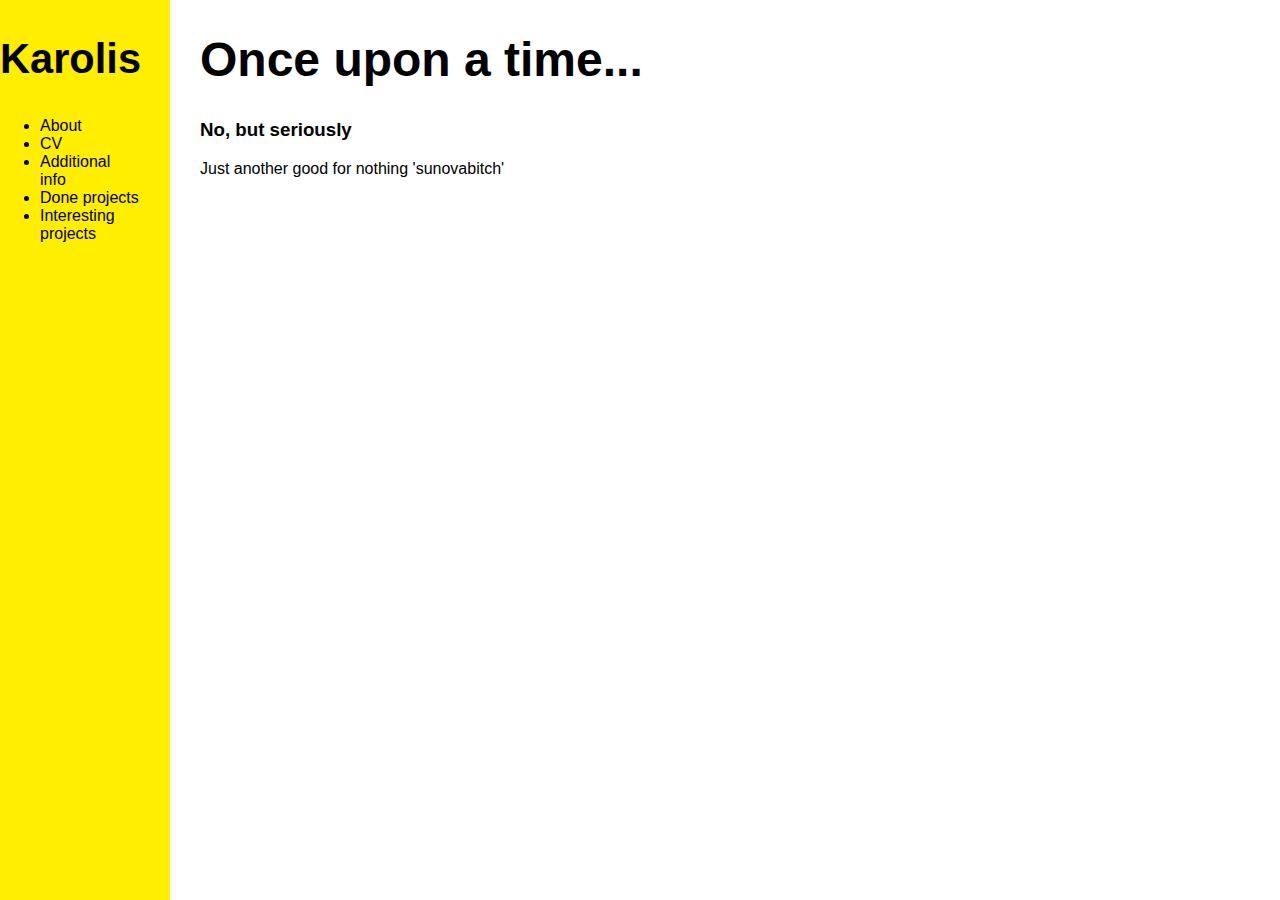
==== bio.html @ 9141fad6 "n" ====
<!DOCTYPE html>
<html>
<head>
  <title>About me</title>
  <meta charset="utf-8"/>
  <link type="text/css" rel="stylesheet" href="main.css"/>
</head>
<body>
  <div class="container">
    <div class="nav">
  <h2>Karolis</h2>
  <ul>
  	<li>About<a></a></li>
  	<li>CV</li>
  	<li>Additional info</li>
  	<li>Done projects</li>
	<li>Interesting projects </li>
  </ul>
      </div>
    <div class="main">
  <h1>Once upon a time...</h1>
  <h3>No, but seriously</h3>
  <p>Just another good for nothing 'sunovabitch'</p>

    </div>
    </div>
</body>
</html>
---- main.css ----
html, body {
  font-family: sans-serif;
  margin: 0;
  width: 100%;
  height: 100%;
}

h1 {
  font-size: 48px;
}

p {
  max-width: 65%;
  min-width: 500px;
}

h2 {
  text-align: center;
  font-size: 2.6rem;
}

div {
  padding-right: 30px;
  height: 100%;
  width: 100%;
}

video {
  background-color: #000000;
  border: 2px solid black;
}

.container {
  display: flex;
}

.main {
  padding-left: 30px;
  min-width: 75%;
}

.nav {
  background-color: #FFEE00;
  max-width: 25%;
  min-width: 140px;
  flex: 1;
}

.nav h1 {
  padding-left: 20px;
}

.links {
	text-decoration: none
}
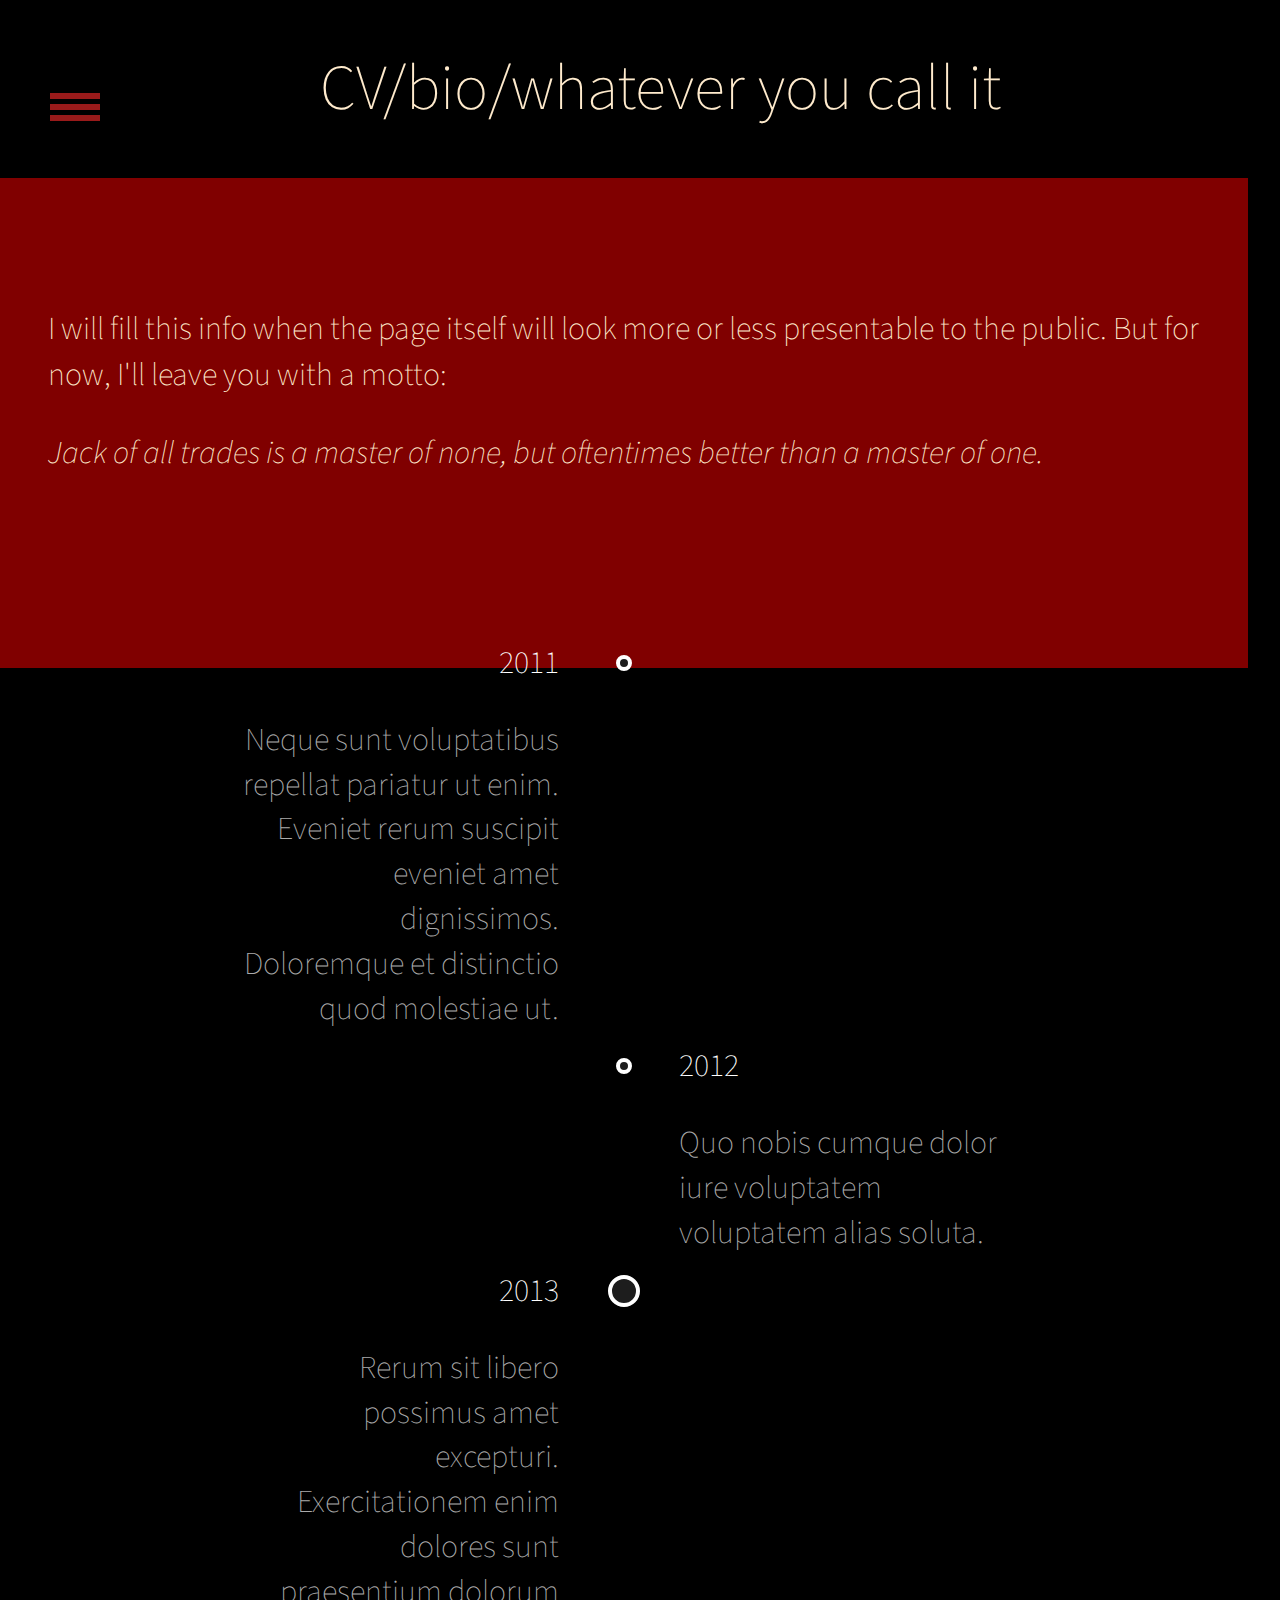
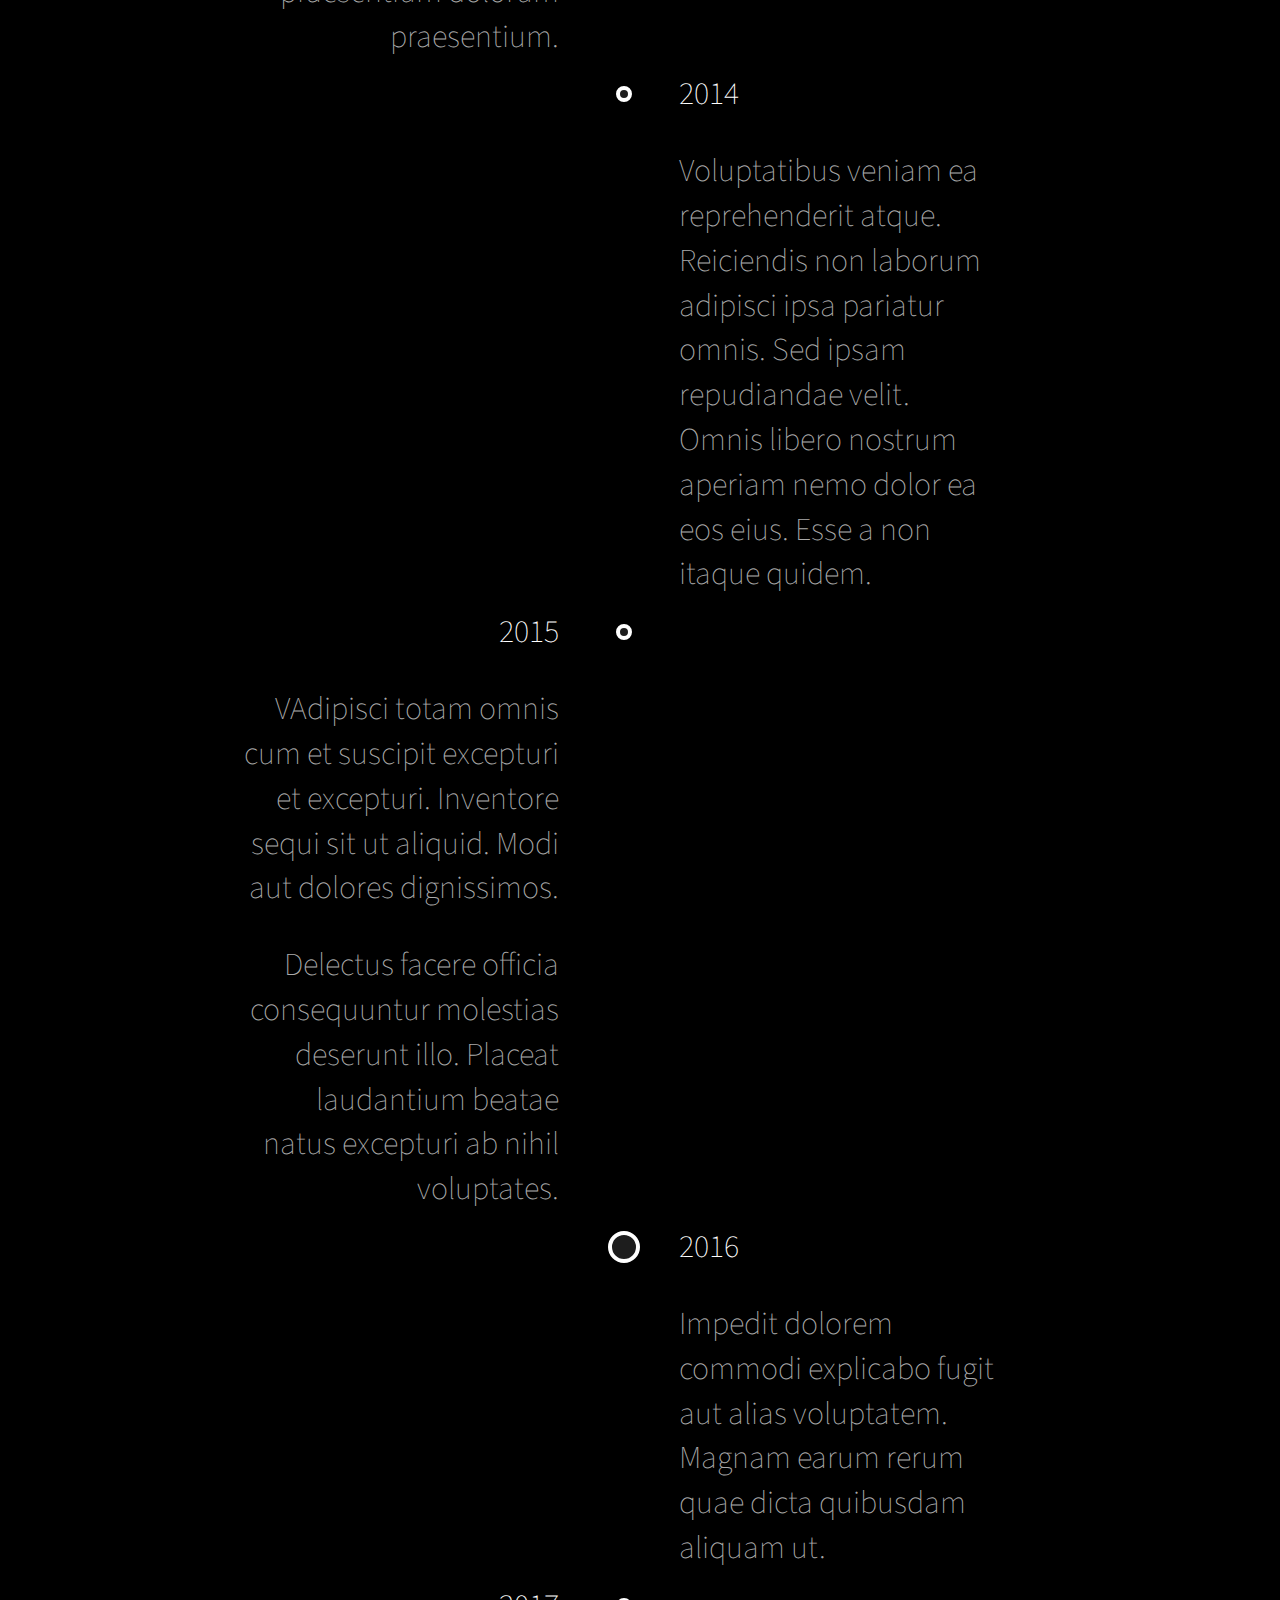
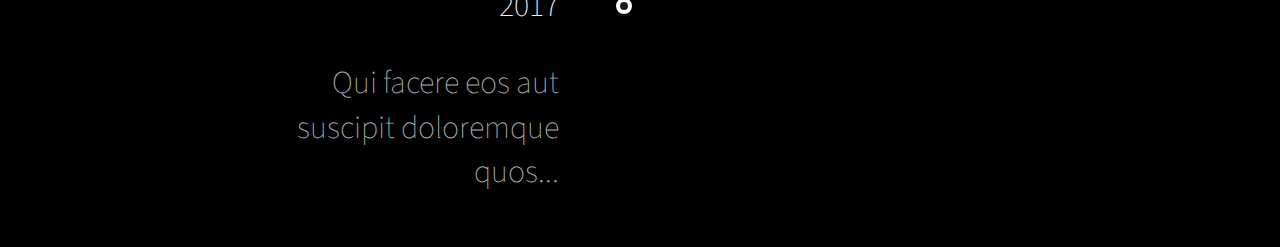
==== commit 59f0bd2c: "added twit" ====
--- a/bio.html
+++ b/bio.html
@@ -1,28 +1,75 @@
 <!DOCTYPE html>
 <html>
-<head>
-  <title>About me</title>
-  <meta charset="utf-8"/>
-  <link type="text/css" rel="stylesheet" href="main.css"/>
-</head>
+	<head>
+		<link href="https://fonts.googleapis.com/css?family=Source+Sans+Pro" rel="stylesheet"> 
+		<link href="http://www.levien.com/type/myfonts/Inconsolata.sfd" rel="stylesheet"> 
+		<link type="text/css" rel="stylesheet" href="main.css"/>
+		<script type="text/javascript" src="https://code.jquery.com/jquery-3.2.1.js"></script>
+		<script src="script.js"></script>
+	</head>
 <body>
-  <div class="container">
-    <div class="nav">
-  <h2>Karolis</h2>
-  <ul>
-  	<li>About<a></a></li>
-  	<li>CV</li>
-  	<li>Additional info</li>
-  	<li>Done projects</li>
-	<li>Interesting projects </li>
-  </ul>
-      </div>
-    <div class="main">
-  <h1>Once upon a time...</h1>
-  <h3>No, but seriously</h3>
-  <p>Just another good for nothing 'sunovabitch'</p>
-
+	<div class='hamburger'>
+		<div class='line'></div>
+		<div class='line'></div>
+		<div class='line'></div>
+	</div>
+	<div class='menu'>
+		<div class='menu-item' onclick="location.href='index.html';">Home</div>
+		<div class='menu-item' onclick="location.href='bio.html';">About me</div>
+		<div class='menu-item' onclick="location.href='projects.html';">Done projects</div>
+		<div class='menu-item' onclick="location.href='contacts.html';">Contacts</div>
+	</div>
+		<h1 class="galva">CV/bio/whatever you call it</h1>
+	<section>
+	<p>I will fill this info when the page itself will look more or less presentable to the public. But for now, I'll leave you with a motto:</p>
+	<cite>Jack of all trades is a master of none, but oftentimes better than a master of one.</cite>
+	</section>
+	<section class="linija">
+	<div class="entries">
+  <div class="entry">
+    <div class="title">2011</div>
+    <div class="body">
+      <p>Neque sunt voluptatibus repellat pariatur ut enim. Eveniet rerum suscipit eveniet amet dignissimos. Doloremque et distinctio quod molestiae ut.</p>
     </div>
+  </div>
+  <div class="entry">
+    <div class="title">2012</div>
+    <div class="body">
+      <p>Quo nobis cumque dolor iure voluptatem voluptatem alias soluta.</p>
     </div>
+  </div>
+  <div class="entry">
+    <div class="title big">2013</div>
+    <div class="body">
+      <p>Rerum sit libero possimus amet excepturi. Exercitationem enim dolores sunt praesentium dolorum praesentium.</p>
+    </div>
+  </div>
+  <div class="entry">
+    <div class="title">2014</div>
+    <div class="body">
+      <p>Voluptatibus veniam ea reprehenderit atque. Reiciendis non laborum adipisci ipsa pariatur omnis. Sed ipsam repudiandae velit. Omnis libero nostrum aperiam nemo dolor ea eos eius. Esse a non itaque quidem.</p>
+    </div>
+  </div>
+  <div class="entry">
+    <div class="title">2015</div>
+    <div class="body">
+      <p>VAdipisci totam omnis cum et suscipit excepturi et excepturi. Inventore sequi sit ut aliquid. Modi aut dolores dignissimos.</p>
+      <p>Delectus facere officia consequuntur molestias deserunt illo. Placeat laudantium beatae natus excepturi ab nihil voluptates.</p>
+    </div>
+  </div>
+  <div class="entry">
+    <div class="title big">2016</div>
+    <div class="body">
+      <p>Impedit dolorem commodi explicabo fugit aut alias voluptatem. Magnam earum rerum quae dicta quibusdam aliquam ut.</p>
+    </div>
+  </div>
+  <div class="entry">
+    <div class="title">2017</div>
+    <div class="body">
+      <p>Qui facere eos aut suscipit doloremque quos...</p>
+    </div>
+  </div>
+</div>
+	</section>
 </body>
 </html>
--- a/main.css
+++ b/main.css
@@ -1,57 +1,546 @@
-html, body {
-  font-family: sans-serif;
+body {
+  background: Black;
+  color: BlanchedAlmond ;
   margin: 0;
+  padding: 0;
+  height: 100%;
+  width: 100%;
+  font-family: 'Source Sans Pro','Calibri';
+  font-weight: 100;
+  font-size: 2rem;
+  min-height: 100vh;
+  margin: 0;
+}
+
+h1, h5 {
+	font-weight: 100;
+}
+.galva {
+	color: BlanchedAlmond;
+	margin-left: 320px;
+}
+
+.pvz {
+	color: Tomato;
+	font-family: 'Lucida Console';
+	font-size: 1 rem;
+	width: 90vw;
+}
+
+a {
+	text-decoration: none;
+	cursor: pointer;
+	color:BlanchedAlmond;
+}
+
+
+section {
+  background: Maroon;
+  padding: 3rem;
+  padding-top: 6rem;
+  position: relative;
+  width: 90vw;
+  clear: both;
+  display: block;
+}
+
+.hamburger {
+  position: absolute;
+  margin: 50px;
+  z-index: 2;
+  cursor: pointer;
+}
+
+.line {
+  width: 50px;
+  height: 6px;
+  background: #991a1a;
+  margin-bottom: 5px;
+}
+
+.menu {
+  width: 320px;
+  height: 100%;
+  background: Maroon;
+  position: absolute;
+  top: 0;
+  left: -320px;
+  transition: left .5s;
+  z-index:1000;
+   color=BlanchedAlmond;
+}
+
+.menu-item:first-child {
+  margin-top: 180px;
+}
+
+.menu--open {
+  left: 0;
+}
+
+.menu-item {
+  color: BlanchedAlmond;
+  width: 100%;
+  padding: 1rem 3rem;
+  box-sizing: border-box;
+  color=BlanchedAlmond;
+}
+
+.menu-item:hover {
+	background: BlanchedAlmond;
+	cursor: pointer;
+	color:Maroon;
+}
+
+.wrap
+{
+  margin:50px auto 0 auto;
+  width:100%;
+  display:flex;
+  align-items:space-around;
+  max-width:1200px;
+}
+.tile
+{
+  width:380px;
+  height:380px;
+  margin:10px;
+  background-color:#99aeff;
+  display:inline-block;
+  background-size:cover;
+  position: relative;
+  cursor:pointer;
+  transition: all 0.4s ease-out;
+  box-shadow: 0px 35px 77px -17px rgba(0,0,0,0.44);
+  overflow:hidden;
+  color:white;
+  font-family:'Source Sans Pro','Calibri';
+  
+}
+.tile img
+{
+  height:100%;
+  width:100%;
+  position:absolute;
+  top:0;
+  left:0;
+  z-index:0;
+  transition: all 0.4s ease-out;
+}
+.tile .text
+{
+/*   z-index:99; */
+  position:absolute;
+  padding:30px;
+  height:calc(100% - 60px);
+}
+.tile h1
+{
+	font-size:60px;
+  font-weight:100;
+  margin:0;
+  text-shadow: 2px 2px 10px rgba(0,0,0,0.3);
+	color:BlanchedAlmond;
+}
+.tile h2
+{
+  font-weight:100;
+  margin:20px 0 0 0;
+  font-style:italic;
+   transform: translateX(200px);
+}
+.tile p
+{
+	font-size:30px;
+  font-weight:100;
+  margin:10px 0 0 0;
+  line-height: 25px;
+/*   opacity:0; */
+  transform: translateX(-200px);
+  transition-delay: 0.2s;
+	color:BlanchedAlmond;
+}
+.animate-text
+{
+  opacity:0;
+  transition: all 0.6s ease-in-out;
+}
+.tile:hover
+{
+  background-color:Maroon; 
+box-shadow: 0px 35px 77px -17px rgba(0,0,0,0.64);
+  transform:scale(1.05);
+}
+.tile:hover img
+{
+  opacity: 0.2;
+}
+.tile:hover .animate-text
+{
+  transform:translateX(0);
+  opacity:1;
+}
+
+.tile:
+.dots
+{
+  position:absolute;
+  bottom:20px;
+  right:30px;
+  margin: 0 auto;
+  width:30px;
+  height:30px;
+  color:currentColor;
+  display:flex;
+  flex-direction:column;
+  align-items:center;
+  justify-content:space-around;
+  
+}
+
+.dots span
+{
+    width: 5px;
+    height:5px;
+    background-color: currentColor;
+    border-radius: 50%;
+    display:block;
+  opacity:0;
+  transition: transform 0.4s ease-out, opacity 0.5s ease;
+  transform: translateY(30px);
+ 
+}
+
+.tile:hover span
+{
+  opacity:1;
+  transform:translateY(0px);
+}
+
+.dots span:nth-child(1)
+{
+   transition-delay: 0.05s;
+}
+.dots span:nth-child(2)
+{
+   transition-delay: 0.1s;
+}
+.dots span:nth-child(3)
+{
+   transition-delay: 0.15s;
+}
+
+.tab-wrap {
+    width: 100%;
+    margin-left: 0%;
+    position: relative;
+    display: -webkit-box;
+    display: -ms-flexbox;
+    display: flex;
+    top: -106px;
+}
+
+
+
+
+
+input[type="radio"][name="tabs"] {
+    position: absolute;
+    z-index: -1;
+}
+
+input[type="radio"][name="tabs"]:checked + .tab-label-content label {
+    color: Tomato;
+}
+
+input[type="radio"][name="tabs"]:checked + .tab-label-content .tab-content {
+    display: block;
+}
+
+input[type="radio"][name="tabs"]:nth-of-type(1):checked ~ .slide {
+    left: calc((100% / 4) * 0);
+}
+
+input[type="radio"][name="tabs"]:nth-of-type(2):checked ~ .slide {
+    left: calc((100% / 4) * 1);
+}
+
+input[type="radio"][name="tabs"]:nth-of-type(3):checked ~ .slide {
+    left: calc((100% / 4) * 2);
+}
+
+input[type="radio"][name="tabs"]:nth-of-type(4):checked ~ .slide {
+    left: calc((100% / 4) * 3);
+}
+
+input[type="radio"][name="tabs"]:first-of-type:checked ~ .slide {
+    left: 0;
+}
+
+label {
+    cursor: pointer;
+    color: Maroon;
+    background-color: BlanchedAlmond;
+    box-sizing: border-box;
+    display: -webkit-inline-box;
+    display: -ms-inline-flexbox;
+    display: inline-flex;
+    -webkit-box-align: center;
+    -ms-flex-align: center;
+    align-items: center;
+    -webkit-box-pack: center;
+    -ms-flex-pack: center;
+    justify-content: center;
+    text-align: center;
+    height: 56px;
+    -webkit-transition: color 0.2s ease;
+    transition: color 0.2s ease;
+    width: 100%;
+}
+
+.slide {
+    background: Tomato;
+    width: calc(100% / 4);
+    height: 4px;
+    position: absolute;
+    left: 0;
+    top: calc(100% - 4px);
+    -webkit-transition: left 0.3s ease-out;
+    transition: left 0.3s ease-out;
+}
+
+.tab-label-content {
+    width: inherit;
+}
+
+.tab-label-content .tab-content {
+    position: absolute;
+	width: 100%;
+    top: 100px;
+    left: 16px;
+    line-height: 130%;
+    display: none;
+}
+
+@media screen and (max-width: 800px) {
+    h1 {
+        padding: 40px 0 90px 10%;
+    }
+    .tab-wrap {
+        width: 80%;
+        margin-left: 10%;
+        top: -106px;
+    }
+}
+
+.follow {
+    width: 42px;
+    height: 42px;
+    border-radius: 50px;
+    background: #03A9F4;
+    display: block;
+    margin: 300px auto 0;
+    white-space: nowrap;
+    padding: 13px;
+    box-sizing: border-box;
+    color: BlanchedAlmond;
+    -webkit-transition: all 0.2s ease;
+    transition: all 0.2s ease;
+    font-family: Roboto, sans-serif;
+    text-decoration: none;
+    box-shadow: 0 5px 6px 0 rgba(0, 0, 0, 0.2);
+}
+
+.follow i {
+    margin-right: 20px;
+    -webkit-transition: margin-right 0.2s ease;
+    transition: margin-right 0.2s ease;
+}
+
+.follow:hover {
+    width: 134px;
+}
+
+.follow:hover i {
+    margin-right: 10px;
+}
+
+@media screen and (max-width: 800px) {
+    .follow {
+        margin: 400px auto 0;
+    }
+}
+
+
+button {
+  background: none;
+  border: 0;
+  box-sizing: border-box;
+  box-shadow: inset 0 0 0 2px BlanchedAlmond;
+  color: BlanchedAlmond;
+  font-size: 1rem;
+  font-weight: 200;
+  margin: 1em;
+  padding: 1em 1em;
+  text-align: center;
+  text-transform: capitalize;
+  position: relative;
+  float: right;
+  vertical-align: middle;
+  width: 20px;
+}
+
+button::before,
+button::after {
+  box-sizing: border-box;
+  content: '';
+  position: absolute;
   width: 100%;
   height: 100%;
 }
 
-h1 {
-  font-size: 48px;
-}
-
-p {
-  max-width: 65%;
-  min-width: 500px;
-}
-
-h2 {
-  text-align: center;
-  font-size: 2.6rem;
-}
-
-div {
-  padding-right: 30px;
-  height: 100%;
-  width: 100%;
-}
-
-video {
-  background-color: #000000;
-  border: 2px solid black;
-}
-
-.container {
-  display: flex;
-}
-
-.main {
-  padding-left: 30px;
-  min-width: 75%;
-}
-
-.nav {
-  background-color: #FFEE00;
-  max-width: 25%;
-  min-width: 140px;
-  flex: 1;
-}
-
-.nav h1 {
-  padding-left: 20px;
-}
-
-.links {
-	text-decoration: none
-}
-
-
+.spin {
+  width: 5em;
+  height: 5em;
+  padding: 0;
+}
+.spin:hover {
+  color: Maroons;
+}
+.spin::before,
+.spin::after {
+  top: 0;
+  left: 0;
+}
+.spin::before {
+  border: 2px solid transparent;
+}
+.spin:hover::before {
+  border-top-color: Tomato;
+  border-right-color:  Tomato;
+  border-bottom-color:  Tomato;
+  transition: border-top-color 0.15s linear, border-right-color 0.15s linear 0.1s, border-bottom-color 0.15s linear 0.2s;
+}
+.spin::after {
+  border: 0 solid transparent;
+}
+.spin:hover::after {
+  border-top: 2px solid Maroon;
+  border-left-width: 2px;
+  border-right-width: 2px;
+  transform: rotate(270deg);
+  transition: transform 0.4s linear 0s, border-left-width 0s linear 0.35s;
+}
+
+.thick {
+  color: BlanchedAlmond;
+}
+.thick:hover {
+  color: BlanchedAlmond;
+  font-weight: 200;
+}
+.thick::before {
+  border: 2.5em solid transparent;
+  z-index: -1;
+}
+.thick::after {
+  mix-blend-mode: color-dodge;
+  z-index: -1;
+}
+.thick:hover::before {
+  background: Maroon;
+  border-top-color: Maroon;
+  border-right-color: Maroon;
+  border-bottom-color: Maroon;
+  transition: background 0s linear 0.4s, border-top-color 0.15s linear, border-right-color 0.15s linear 0.15s, border-bottom-color 0.15s linear 0.25s;
+}
+.thick:hover::after {
+  border-top: 2.5em solid Maroon;
+  border-left-width: 2.5em;
+  border-right-width: 2.5em;
+}
+
+section .linija :before {
+    content: '';
+    position: absolute;
+    top: 0px;
+    left: 50%;
+    bottom: 0px;
+    -webkit-transform: translateX(-50%);
+    transform: translateX(-50%);
+    width: 4px;
+    background-color: #fff;
+}
+
+body .entries {
+	content: '';
+    width: calc(100% - 80px);
+    max-width: 800px;
+    margin: auto;
+    position: relative;
+    left: -5px;
+}
+
+body .entries .entry {
+    width: calc(50% - 80px);
+    float: left;
+    padding: 20px;
+    clear: both;
+    text-align: right;
+}
+
+body .entries .entry:not(:first-child) {
+    margin-top: -60px;
+}
+
+body .entries .entry .title {
+    font-size: 32px;
+    margin-bottom: 12px;
+    position: relative;
+    color: #fff;
+}
+
+body .entries .entry .title:before {
+    content: '';
+    position: absolute;
+    width: 8px;
+    height: 8px;
+    border: 4px solid #ffffff;
+    background-color: #1D1D1D;
+    border-radius: 100%;
+    top: 50%;
+    -webkit-transform: translateY(-50%);
+    transform: translateY(-50%);
+    right: -73px;
+    z-index: 1000;
+}
+
+body .entries .entry .title.big:before {
+    width: 24px;
+    height: 24px;
+    -webkit-transform: translate(8px, -50%);
+    transform: translate(8px, -50%);
+}
+
+body .entries .entry .body {
+    color: #aaa;
+}
+
+body .entries .entry .body p {
+    line-height: 1.4em;
+}
+
+body .entries .entry:nth-child(2n) {
+    text-align: left;
+    float: right;
+}
+
+body .entries .entry:nth-child(2n) .title:before {
+    left: -63px;
+}
+
+body .entries .entry:nth-child(2n) .title.big:before {
+    -webkit-transform: translate(-8px, -50%);
+    transform: translate(-8px, -50%);
+}
+
